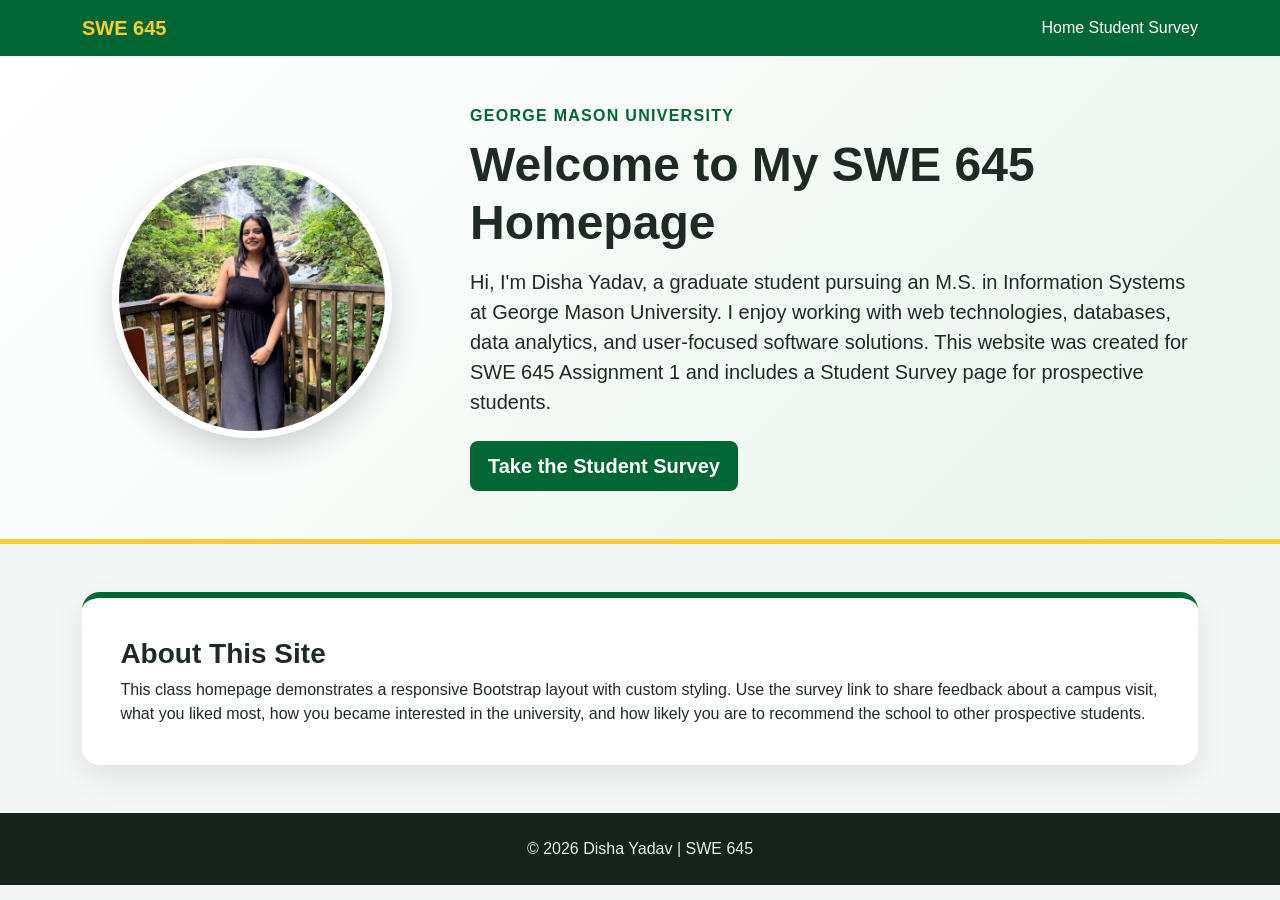
==== SWE645_HW1_Disha/index.html @ c3fc7cd1 "Add files via upload" ====
<!--
  Author: Disha Yadav
  Purpose: SWE 645 Assignment 1 class homepage linking to the Student Survey page.
-->
<!DOCTYPE html>
<html lang="en">
<head>
  <meta charset="UTF-8">
  <meta name="viewport" content="width=device-width, initial-scale=1.0">
  <title>Disha Yadav | SWE 645 Homepage</title>
  <link rel="stylesheet" href="https://cdn.jsdelivr.net/npm/bootstrap@5.3.8/dist/css/bootstrap.min.css">
  <link rel="stylesheet" href="style.css">
</head>
<body>
  <nav class="navbar navbar-expand-lg navbar-dark mason-nav">
    <div class="container">
      <a class="navbar-brand fw-bold" href="index.html">SWE 645</a>
      <div class="ms-auto">
        <a class="nav-link d-inline-block text-white" href="index.html">Home</a>
        <a class="nav-link d-inline-block text-white" href="survey.html">Student Survey</a>
      </div>
    </div>
  </nav>

  <header class="hero py-5">
    <div class="container">
      <div class="row align-items-center g-5">
        <div class="col-md-4 text-center">
          <img src="images/profile.jpg" class="profile-photo" alt="Disha Yadav">
        </div>
        <div class="col-md-8">
          <p class="eyebrow mb-2">George Mason University</p>
          <h1 class="display-5 fw-bold">Welcome to My SWE 645 Homepage</h1>
          <p class="lead mt-3">
            Hi, I'm Disha Yadav, a graduate student pursuing an M.S. in Information Systems at George Mason University.
            I enjoy working with web technologies, databases, data analytics, and user-focused software solutions.
            This website was created for SWE 645 Assignment 1 and includes a Student Survey page for prospective students.
          </p>
          <a class="btn btn-mason btn-lg mt-2" href="survey.html">Take the Student Survey</a>
        </div>
      </div>
    </div>
  </header>

  <main class="container py-5">
    <section class="content-card">
      <h2 class="h3 fw-bold">About This Site</h2>
      <p class="mb-0">
        This class homepage demonstrates a responsive Bootstrap layout with custom styling. Use the survey link to share
        feedback about a campus visit, what you liked most, how you became interested in the university, and how likely
        you are to recommend the school to other prospective students.
      </p>
    </section>
  </main>

  <footer class="footer py-4 text-center">
    <div class="container">&copy; 2026 Disha Yadav | SWE 645</div>
  </footer>
</body>
</html>
---- SWE645_HW1_Disha/style.css ----
/*
  Author: Disha Yadav
  Purpose: Shared custom styling for the SWE 645 Assignment 1 homepage and Student Survey.
*/
:root {
  --mason-green: #006633;
  --mason-dark: #004f27;
  --mason-gold: #ffcc33;
  --page-bg: #f4f6f5;
  --text: #1f2a24;
}

body {
  margin: 0;
  background: var(--page-bg);
  color: var(--text);
  font-family: Arial, Helvetica, sans-serif;
}

.mason-nav {
  background: var(--mason-green);
}

.mason-nav .navbar-brand {
  color: var(--mason-gold);
}

.mason-nav .nav-link:hover,
.mason-nav .nav-link:focus {
  color: var(--mason-gold) !important;
}

.hero,
.page-header {
  background: linear-gradient(135deg, #ffffff 0%, #eaf4ee 100%);
  border-bottom: 5px solid var(--mason-gold);
}

.eyebrow {
  color: var(--mason-green);
  font-weight: 700;
  text-transform: uppercase;
  letter-spacing: .08em;
}

.profile-photo {
  width: min(280px, 80vw);
  aspect-ratio: 1 / 1;
  object-fit: cover;
  border-radius: 50%;
  border: 7px solid white;
  box-shadow: 0 12px 30px rgba(0, 0, 0, .16);
}

.content-card,
.survey-card {
  background: white;
  border-radius: 18px;
  padding: clamp(1.25rem, 3vw, 2.5rem);
  box-shadow: 0 12px 32px rgba(0, 0, 0, .08);
  border-top: 6px solid var(--mason-green);
}

.section-title {
  color: var(--mason-green);
  font-weight: 700;
  font-size: 1.15rem;
}

.form-control:focus,
.form-select:focus,
.form-check-input:focus {
  border-color: var(--mason-green);
  box-shadow: 0 0 0 .2rem rgba(0, 102, 51, .15);
}

.form-check-input:checked {
  background-color: var(--mason-green);
  border-color: var(--mason-green);
}

.btn-mason {
  background: var(--mason-green);
  color: white;
  border: 2px solid var(--mason-green);
  font-weight: 700;
}

.btn-mason:hover,
.btn-mason:focus {
  background: var(--mason-dark);
  color: var(--mason-gold);
  border-color: var(--mason-dark);
}

.btn-outline-mason {
  background: transparent;
  color: var(--mason-green);
  border: 2px solid var(--mason-green);
  font-weight: 700;
}

.btn-outline-mason:hover,
.btn-outline-mason:focus {
  background: var(--mason-green);
  color: white;
}

.footer {
  background: #16231c;
  color: #e7eee9;
}
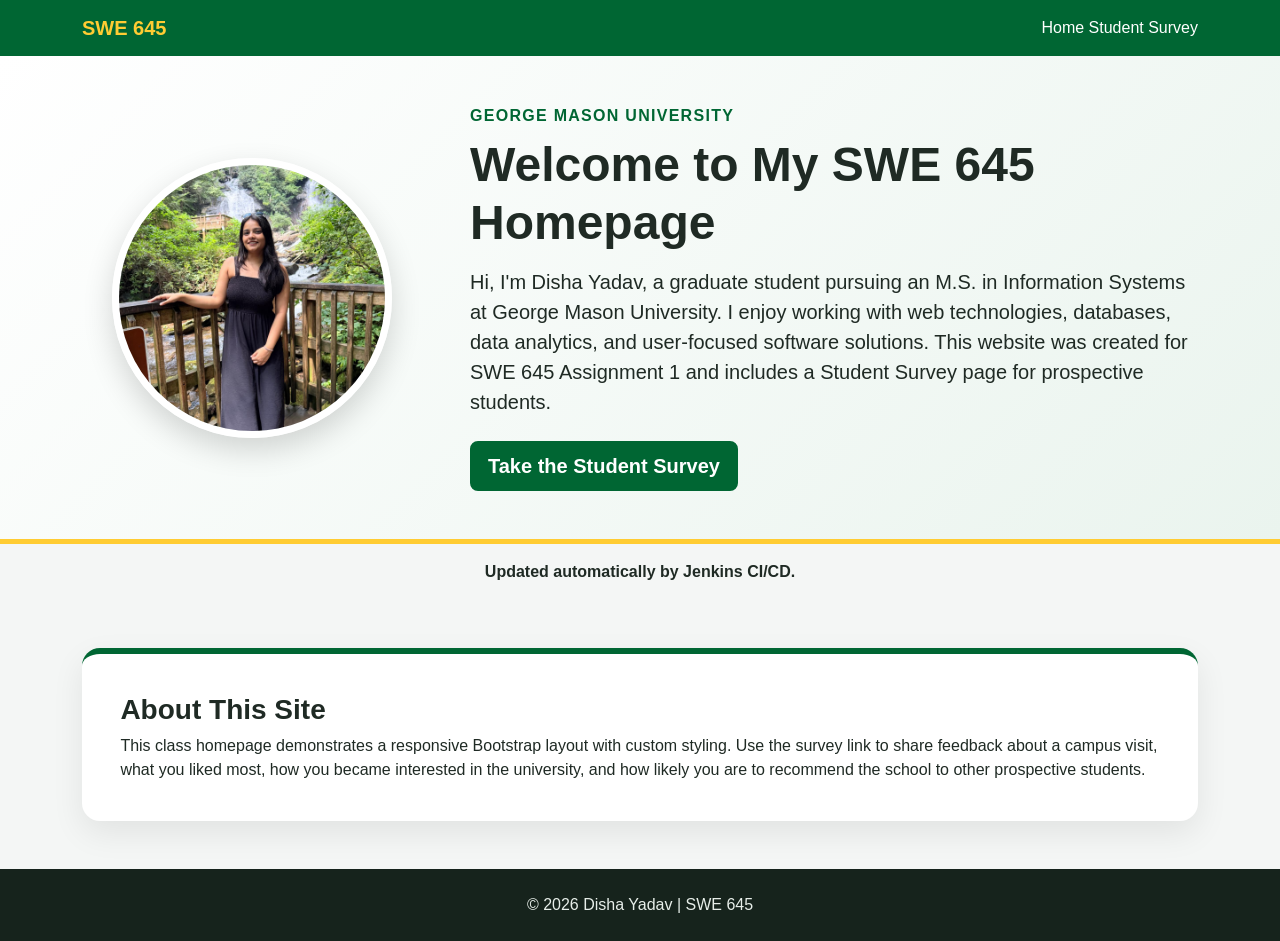
==== commit da04f8fc: "Test automatic Jenkins CI/CD deployment" ====
--- a/SWE645_HW1_Disha/index.html
+++ b/SWE645_HW1_Disha/index.html
@@ -41,6 +41,10 @@
       </div>
     </div>
   </header>
+  <!-- Jenkins CI/CD Deployment Test -->
+  <p class="text-center mt-3 fw-bold">
+    Updated automatically by Jenkins CI/CD.
+  </p>
 
   <main class="container py-5">
     <section class="content-card">
@@ -56,5 +60,8 @@
   <footer class="footer py-4 text-center">
     <div class="container">&copy; 2026 Disha Yadav | SWE 645</div>
   </footer>
+  
+  <!-- SWE645 Assignment 2: Automatic Jenkins CI/CD deployment test -->
+  <!-- Jenkins automatic deployment test -->
 </body>
 </html>
